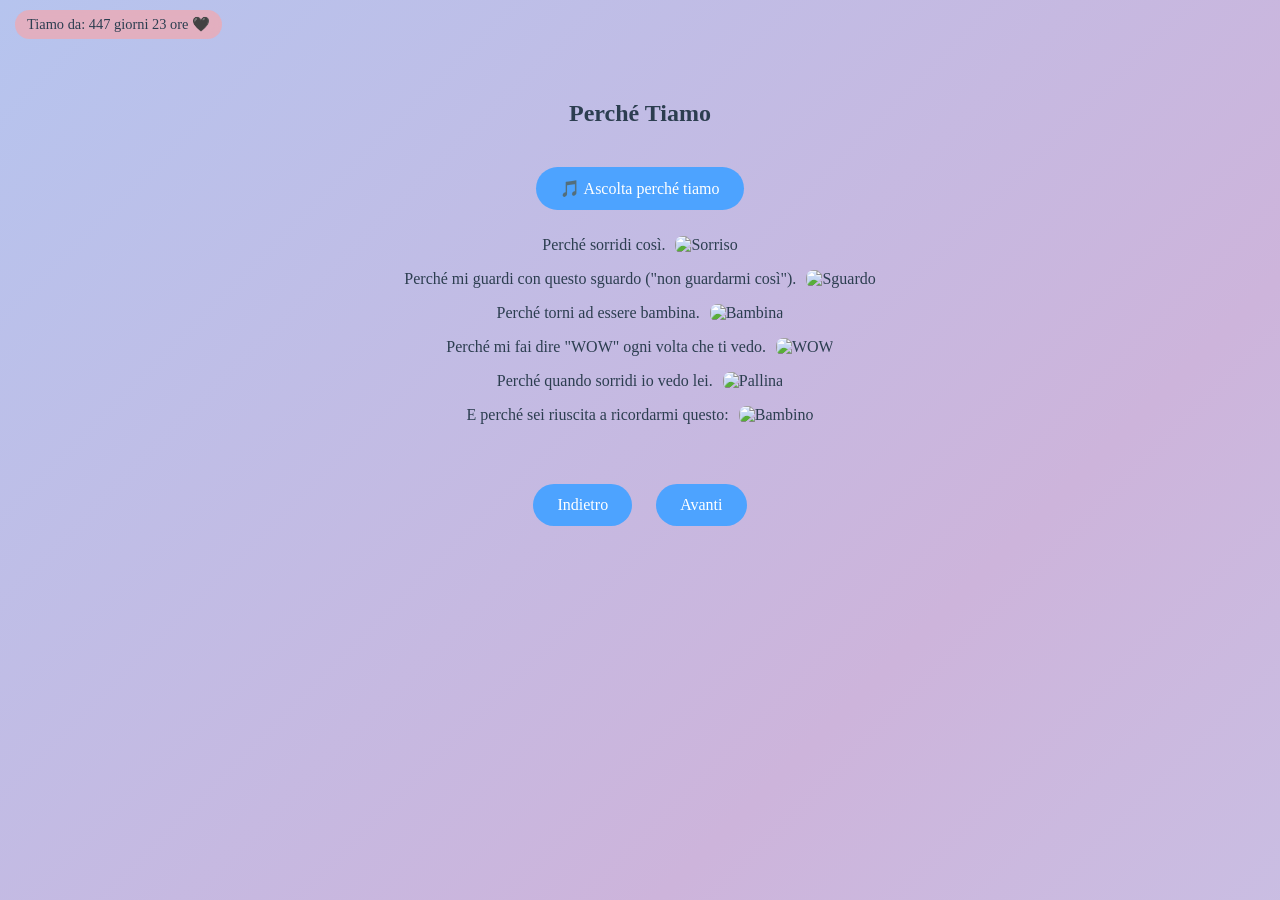
==== amore.html @ 80f2a947 "Add files via upload" ====
<!DOCTYPE html>
<html>
<head>
  <title>16 Aprile 2026 🖤</title>
  <link rel="stylesheet" href="style.css">
</head>
<body>

<div id="loveCounter"></div>

<div class="page">
  <h2>Perché Tiamo</h2>

  <button onclick="playSong()" style="cursor:pointer;">🎵 Ascolta perché tiamo</button>

  <p>
  Perché sorridi così.
  <span class="inline-photo" onclick="openImage('assets/SORRIDI.jpg')">
    <img src="assets/SORRIDI.jpg" alt="Sorriso">
  </span>
  </p>

  <p>
  Perché mi guardi con questo sguardo ("non guardarmi così").
  <span class="inline-photo" onclick="openImage('assets/SGUARDO.jpg')">
    <img src="assets/SGUARDO.jpg" alt="Sguardo">
  </span>
  </p>

  <p>
  Perché torni ad essere bambina.
  <span class="inline-photo" onclick="openImage('assets/BAMBINA_SALTA.jpg')">
    <img src="assets/BAMBINA_SALTA.jpg" alt="Bambina">
  </span>
  </p>

  <p>
  Perché mi fai dire "WOW" ogni volta che ti vedo.
  <span class="inline-photo" onclick="openImage('assets/WOW.jpg')">
    <img src="assets/WOW.jpg" alt="WOW">
  </span>
  </p>

  <p>
  Perché quando sorridi io vedo lei.
  <span class="inline-photo" onclick="openImage('assets/PALLINA_FOTO.jpg')">
    <img src="assets/PALLINA_FOTO.jpg" alt="Pallina">
  </span>
  </p>

  <p>
  E perché sei riuscita a ricordarmi questo:
  <span class="inline-photo" onclick="openImage('assets/BAMBINO.jpg')">
    <img src="assets/BAMBINO.jpg" alt="Bambino">
  </span>
  </p>

  <div class="nav-buttons">
    <a href="storia.html"><button>Indietro</button></a>
    <a href="quiz.html"><button>Avanti</button></a>
  </div>
</div>

<script src="script.js"></script>
<div id="overlay" class="overlay" onclick="closePopup()">
  <div class="popup-content" id="popupContent"></div>
</div>
</body>
</html>
---- style.css ----
* {
  box-sizing: border-box;
  font-family: 'Georgia', serif;
}

body {
  margin: 0;
  color: #2c3e50;
  text-align: center;
  overflow-x: hidden;
  
  /* SFONDO ANIMATO */
  background: linear-gradient(-45deg, #dff6ff, #bde0fe, #cdb4db, #a2d2ff);
  background-size: 400% 400%;
  animation: gradientMove 100s ease forwards;
}

/* Animazione gradiente */
@keyframes gradientMove {
  0% { background-position: 0% 50%; }
  50% { background-position: 100% 50%; }
  100% { background-position: 0% 50%; }
}

.page {
  padding: 80px 20px;
  min-height: 100vh;
  opacity: 0;
  animation: fadeIn 1.5s ease forwards;
}

/* Fade in elegante */
@keyframes fadeIn {
  to { opacity: 1; }
}

h1, h2 {
  margin-bottom: 30px;
}

/* BOTTONI AZZURRI */
button {
  padding: 12px 24px;
  border-radius: 30px;
  border: none;
  background: #4da3ff;
  color: white;
  cursor: pointer;
  margin: 10px;
  transition: all 0.3s ease;
  font-size: 1em;
}

button:hover {
  background: #2f89e5;
  transform: translateY(-2px);
}

/* Bottone Inizia Viaggio */
.start-btn {
  font-size: 1.2em;
  font-weight: bold;
}

/* Navigazione */
.nav-buttons {
  margin-top: 50px;
}

.nav-buttons-mod {
  margin-top: 80px;
}

.nav-buttons-start {
  margin-top: 10px;
}

/* IMMAGINI */
img.clickable {
  width: 260px;
  border-radius: 16px;
  cursor: pointer;
  transition: all 0.5s ease;
  opacity: 0;
  transform: translateY(20px);
}

img.show {
  opacity: 1;
  transform: translateY(0);
}

/* CONTATORE */
#loveCounter {
  position: fixed;
  top: 10px;
  left: 15px;
  font-size: 0.9em;
  background: rgba(253, 162, 162, 0.6);
  padding: 6px 12px;
  border-radius: 20px;
  backdrop-filter: blur(6px);
}

/* QUIZ */
.answer {
  display: block;
  margin: 8px auto;
  width: 220px;
}

.correct {
  background-color: #4CAF50 !important;
}

.wrong {
  background-color: #e74c3c !important;
}

.clues span {
  display: block;
  margin: 10px;
  font-size: 1.2em;
}

/* LETTERA */
#digitalLetter {
  max-width: 600px;
  margin: 20px auto;
  text-align: left;
  background: rgba(255,255,255,0.9);
  padding: 25px;
  border-radius: 16px;
  display: none;
  box-shadow: 0 10px 25px rgba(0,0,0,0.1);
}

/* ===========================
   LUCE CALDA - SEZIONE MISTERO
=========================== */

.warm-light {
  position: fixed;
  top: 0;
  left: 0;
  width: 100%;
  height: 100%;
  pointer-events: none;
  background: radial-gradient(circle at center, 
    rgba(255, 210, 120, 0.35) 0%, 
    rgba(255, 190, 80, 0.25) 30%, 
    rgba(255, 170, 60, 0.15) 55%, 
    transparent 75%);
  opacity: 0;
  animation: warmFade 3s ease forwards;
}

@keyframes warmFade {
  0% { opacity: 0; }
  100% { opacity: 1; }
}

/* ===========================
   CORIANDOLI
=========================== */

.confetti {
  position: fixed;
  width: 8px;
  height: 14px;
  background-color: #4da3ff;
  top: -10px;
  animation: fall linear forwards;
  opacity: 0.8;
}

@keyframes fall {
  to {
    transform: translateY(110vh) rotate(720deg);
  }
}


.hidden {
  display: none;
}

.fade-block {
  opacity: 0;
  transform: translateY(10px);
  transition: all 0.8s ease;
}

.fade-block.show {
  display: block;
  opacity: 1;
  transform: translateY(0);
}


/* ===========================
   POPUP OVERLAY
=========================== */

.overlay {
  position: fixed;
  inset: 0;
  background: rgba(0,0,0,0.6);
  backdrop-filter: blur(6px);
  display: flex;
  align-items: center;
  justify-content: center;
  opacity: 0;
  visibility: hidden;
  transition: opacity 0.5s ease;
  z-index: 1000;
}

.overlay.show {
  opacity: 1;
  visibility: visible;
}

.popup-content {
  max-width: 90vw;
  max-height: 90vh;
  display: flex;
  align-items: center;
  justify-content: center;
  animation: popupFade 0.4s ease forwards;
}

.overlay.show .popup-content {
  transform: scale(1);
}

.popup-content img,
.popup-content video {
  max-width: 100%;
  max-height: 90vh;
  width: auto;
  height: auto;
  object-fit: contain;
  border-radius: 16px;
}


/* ===========================
   TIMELINE A CUORE
=========================== */

/* Contenitore cuore */
#heartTimeline {
  position: relative;
  width: 600px;
  height: 550px;
  margin: -40px auto;
}

/* SVG linee */
#heartLines {
  position: absolute;
  width: 100%;
  height: 100%;
  top: 0;
  left: 0;
  pointer-events: none;
}

/* Linea costellazione */
.heart-line {
  stroke: rgba(77, 163, 255, 0.437);
  stroke-width: 3.5;
  transition: stroke 0.6s ease;
}

/* Punto cuore */
.heart-point {
  position: absolute;
  width: 17px;
  height: 17px;
  background: #4da3ff;
  border-radius: 50%;
  cursor: pointer;
  transition: transform 0.3s ease, box-shadow 0.4s ease;
}

/* Punto attivato */
.heart-point.active {
  background: #ffd166;
  box-shadow: 0 0 18px rgba(255,209,102,0.8);
}

/* Micro testo sotto il punto */
.heart-label {
  position: absolute;
  font-size: 0.75em;
  opacity: 0.0;
  transform: translate(-40%, 20px) scale(0.8);
  white-space: nowrap;
  transition: all 8.3s ease;
}

.heart-label.visible {
  opacity: 1;
  position: absolute;
  font-size: 0.75em;
  transform: translate(-50%, 20px) scale(1);
}

.heart-message {
  position: absolute;
  top: 50%;
  left: 50%;
  transform: translate(-50%, -50%);
  font-size: 1.4em;
  opacity: 0;
  transition: opacity 2.5s ease;
  text-align: center;
  pointer-events: none;
}

.heart-message.show {
  opacity: 1;
}


.inline-photo img {
  width: 50px;
  height: 50px;
  border-radius: 8px;
  margin-left: 6px;
  cursor: pointer;
  transition: transform 1.0s ease;
}

.inline-photo img:hover {
  transform: scale(1.2);
}


.sunflower-btn {
  margin-top: 30px;
  padding: 14px 28px;
  border: none;
  border-radius: 999px;
  background: linear-gradient(135deg, #8ecae6, #a2d2ff);
  color: #1f3b57;
  font-size: 1rem;
  font-weight: 700;
  cursor: pointer;
  transition: all 0.35s ease;
  box-shadow: 0 8px 20px rgba(0,0,0,0.08);
}

.sunflower-btn:hover {
  transform: translateY(-2px) scale(1.02);
  box-shadow: 0 12px 28px rgba(0,0,0,0.12);
}

.sunflower-card {
  margin-top: 35px;
  padding: 24px;
  border-radius: 28px;
  background: rgba(255, 255, 255, 0.45);
  backdrop-filter: blur(10px);
  box-shadow: 0 16px 40px rgba(0,0,0,0.08);
}

.sunflower-big-image {
  width: 100%;
  max-width: 720px;
  border-radius: 24px;
  display: block;
  margin: 0 auto;
  box-shadow: 0 14px 34px rgba(0,0,0,0.12);
  animation: softReveal 1s ease;
}

.gift-text {
  margin-top: 24px;
  font-size: 1.08rem;
  line-height: 1.9;
  color: #2c3e50;
}

@keyframes softReveal {
  from {
    opacity: 0;
    transform: translateY(12px) scale(0.98);
  }
  to {
    opacity: 1;
    transform: translateY(0) scale(1);
  }
}


.hidden {
  display: none;
}

.fade-block {
  opacity: 0;
  transform: translateY(12px);
  transition: all 0.9s ease;
}

.fade-block.show {
  display: block;
  opacity: 1;
  transform: translateY(0);
}
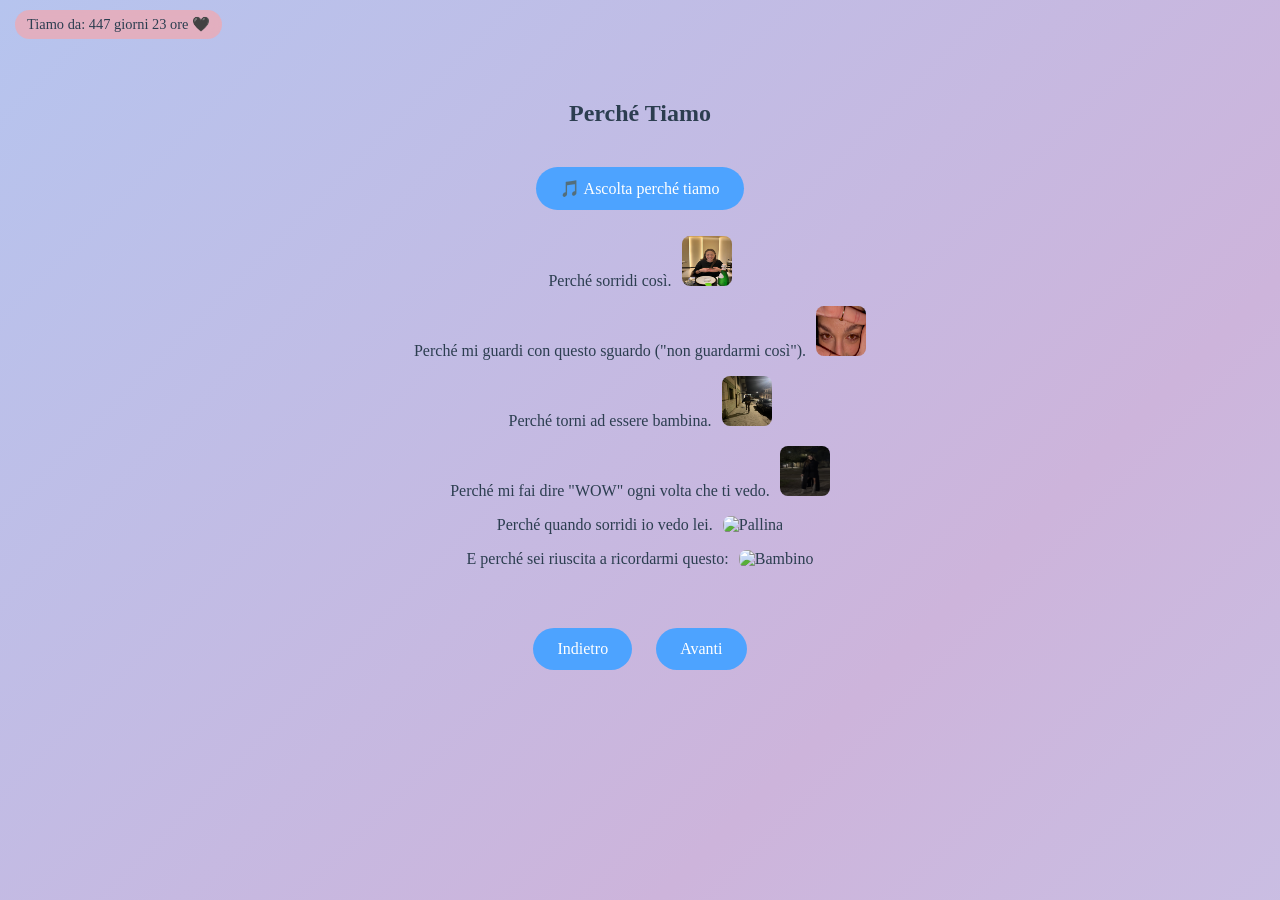
==== commit 10db3348: "Update amore.html" ====
--- a/amore.html
+++ b/amore.html
@@ -43,7 +43,7 @@
 
   <p>
   Perché quando sorridi io vedo lei.
-  <span class="inline-photo" onclick="openImage('assets/PALLINA_FOTO.jpg')">
+  <span class="inline-photo" onclick="openImage('assets/PALLINA_FOTO.JPG')">
     <img src="assets/PALLINA_FOTO.jpg" alt="Pallina">
   </span>
   </p>
@@ -66,4 +66,4 @@
   <div class="popup-content" id="popupContent"></div>
 </div>
 </body>
-</html>+</html>
